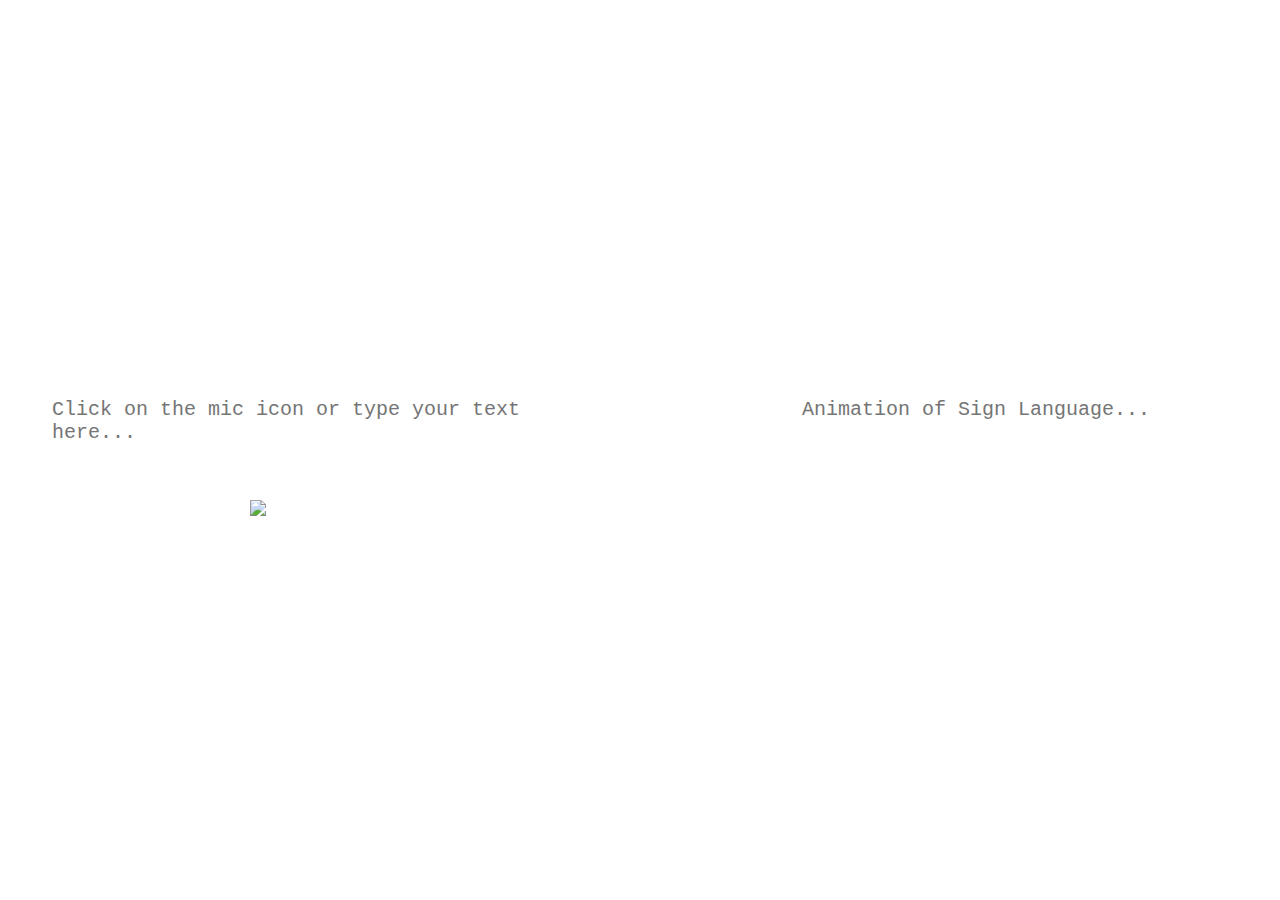
==== Converter/index.html @ aa3c1edd "Add files via upload" ====
<!DOCTYPE html>
<html lang="en">

<head>
    <meta charset="UTF-8">
    <meta http-equiv="X-UA-Compatible" content="IE=edge">
    <meta name="viewport" content="width=device-width, initial-scale=1.0">
    <link rel="stylesheet" href="./style.css">
    <title>Speech2Sign</title>
</head>

<body>
    <h1>Speech2Sign<h1>
            <textarea id="convert_textarea" placeholder="Click on the mic icon or type your text here..."></textarea>
            <img id="mic_icon" src="./Resources/mute.png" height="100">
            <!-- The following code needs to be replaced with a element that will display the animated signs -->
            <textarea id="sign_textarea" placeholder="Animation of Sign Language..."></textarea>
            <!-- End -->
            <h4 class="credits">Developed by Abdul Swareeh, Aryan Shah, Abdul Hadi and Shubadhip</h4>
</body>

<script src="./script.js"></script>

</html>
---- Converter/style.css ----
body {
    background-image: url('./Resources/bg.jpg');
    color: white;
}

h1 {
    text-align: center;
    font-size: 50px;
}

#convert_textarea {
    font-size: 20px;
    position: absolute;
    bottom: 200px;
    left: 50px;
    height: 300px;
    width: 500px;
    border-radius: 10px;
    border: none;
    resize: none;
}

#mic_icon {
    position: absolute;
    top: 500px;
    left: 250px;
}

#mic_icon:hover {
    cursor: pointer;
}

#sign_textarea {
    font-size: 20px;
    position: absolute;
    bottom: 200px;
    left: 800px;
    height: 300px;
    width: 500px;
    border-radius: 10px;
    border: none;
    resize: none;
}

.credits {
    position: absolute;
    top: 625px;
    left: 425px;
}
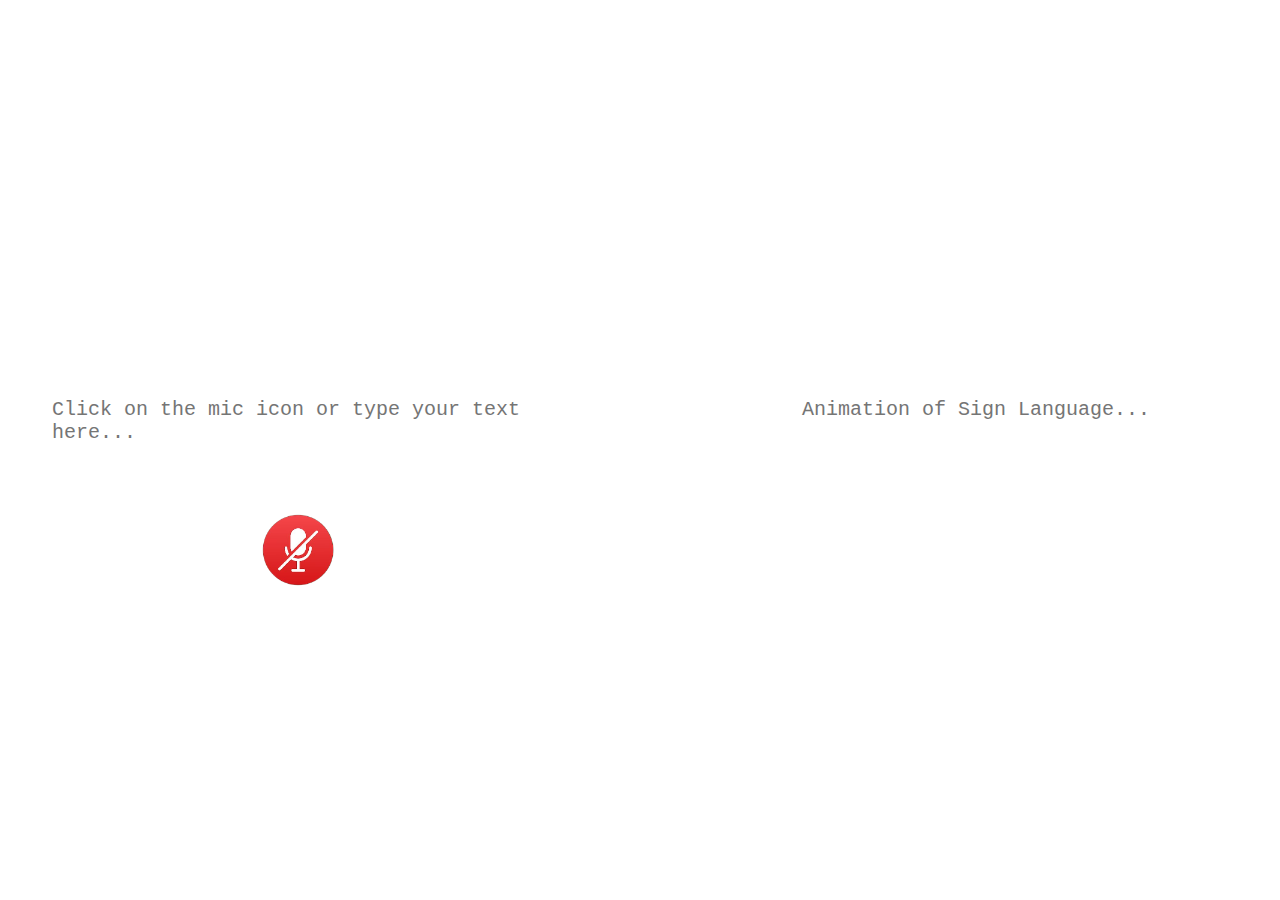
==== commit 7823d72c: "Update index.html" ====
--- a/Converter/index.html
+++ b/Converter/index.html
@@ -12,7 +12,7 @@
 <body>
     <h1>Speech2Sign<h1>
             <textarea id="convert_textarea" placeholder="Click on the mic icon or type your text here..."></textarea>
-            <img id="mic_icon" src="./Resources/mute.png" height="100">
+            <img id="mic_icon" src="./Assets/mute.png" height="100">
             <!-- The following code needs to be replaced with a element that will display the animated signs -->
             <textarea id="sign_textarea" placeholder="Animation of Sign Language..."></textarea>
             <!-- End -->
@@ -21,4 +21,4 @@
 
 <script src="./script.js"></script>
 
-</html>+</html>
--- a/Converter/style.css
+++ b/Converter/style.css
@@ -46,4 +46,4 @@
     position: absolute;
     top: 625px;
     left: 425px;
-}+}
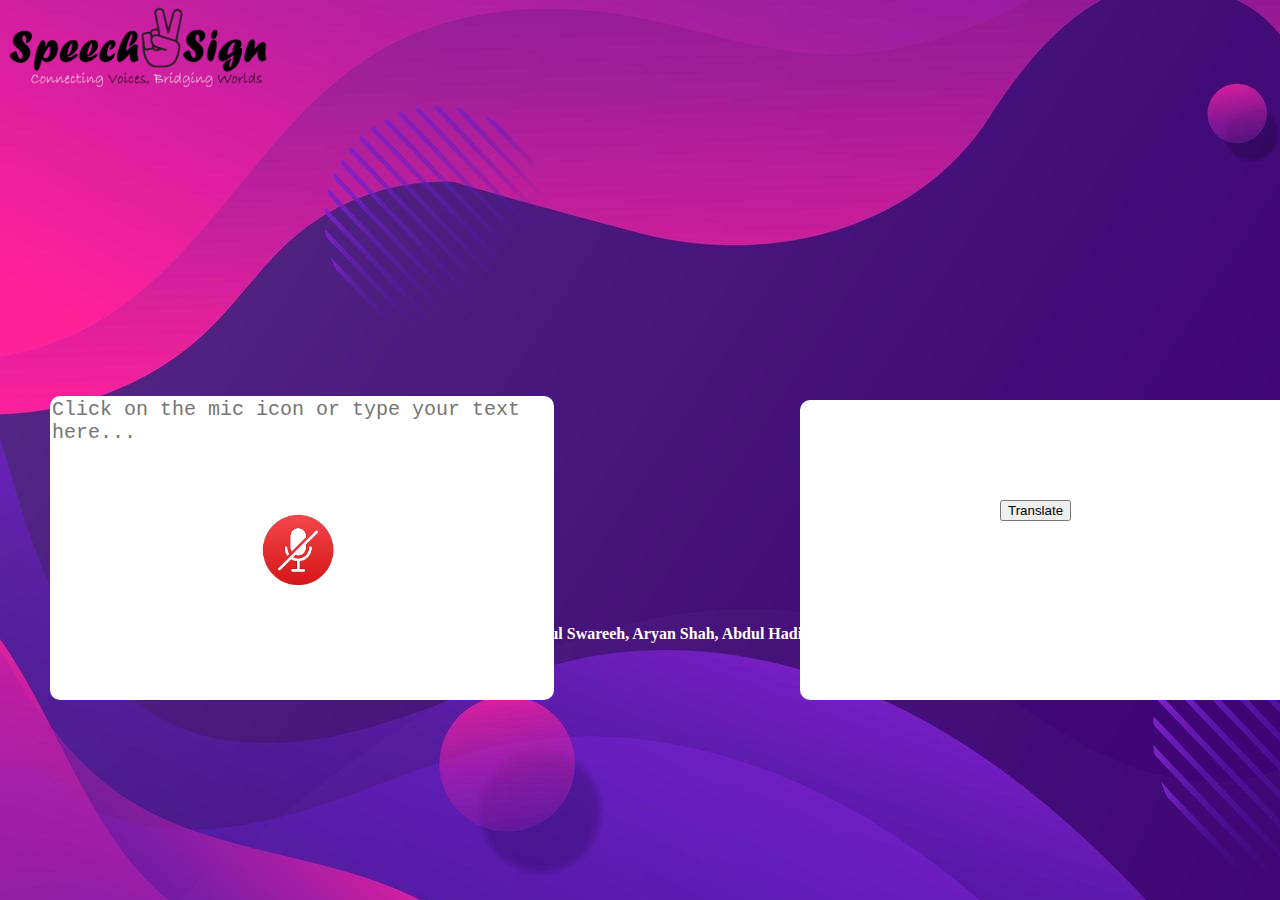
==== commit 1441c538: "Add files via upload" ====
--- a/Converter/index.html
+++ b/Converter/index.html
@@ -6,19 +6,18 @@
     <meta http-equiv="X-UA-Compatible" content="IE=edge">
     <meta name="viewport" content="width=device-width, initial-scale=1.0">
     <link rel="stylesheet" href="./style.css">
-    <title>Speech2Sign</title>
+    <title>Speech2Sign | Translator</title>
 </head>
 
 <body>
-    <h1>Speech2Sign<h1>
-            <textarea id="convert_textarea" placeholder="Click on the mic icon or type your text here..."></textarea>
-            <img id="mic_icon" src="./Assets/mute.png" height="100">
-            <!-- The following code needs to be replaced with a element that will display the animated signs -->
-            <textarea id="sign_textarea" placeholder="Animation of Sign Language..."></textarea>
-            <!-- End -->
-            <h4 class="credits">Developed by Abdul Swareeh, Aryan Shah, Abdul Hadi and Shubadhip</h4>
+    <a href="../index.html"><img src="./Assets/Speech2Sign_logo2.png" height="100"></a>
+    <textarea id="input_textarea" placeholder="Click on the mic icon or type your text here..."></textarea>
+    <img id="mic_icon" src="./Assets/mute.png" height="100">
+    <img src="./Assets/white.png" id="output">
+    <button id="convert_btn">Translate</button>
+    <h4 class="credits">Developed by Abdul Swareeh, Aryan Shah, Abdul Hadi and Shubadhip</h4>
 </body>
 
 <script src="./script.js"></script>
 
-</html>
+</html>--- a/Converter/style.css
+++ b/Converter/style.css
@@ -1,5 +1,10 @@
+* {
+    margin: 0;
+}
+
+
 body {
-    background-image: url('./Resources/bg.jpg');
+    background-image: url('./Assets/bg.jpg');
     color: white;
 }
 
@@ -8,7 +13,7 @@
     font-size: 50px;
 }
 
-#convert_textarea {
+#input_textarea {
     font-size: 20px;
     position: absolute;
     bottom: 200px;
@@ -30,7 +35,7 @@
     cursor: pointer;
 }
 
-#sign_textarea {
+#output {
     font-size: 20px;
     position: absolute;
     bottom: 200px;
@@ -42,8 +47,15 @@
     resize: none;
 }
 
+#convert_btn {
+    position: absolute;
+    top: 500px;
+    left: 1000px;
+}
+
+
 .credits {
     position: absolute;
     top: 625px;
     left: 425px;
-}
+}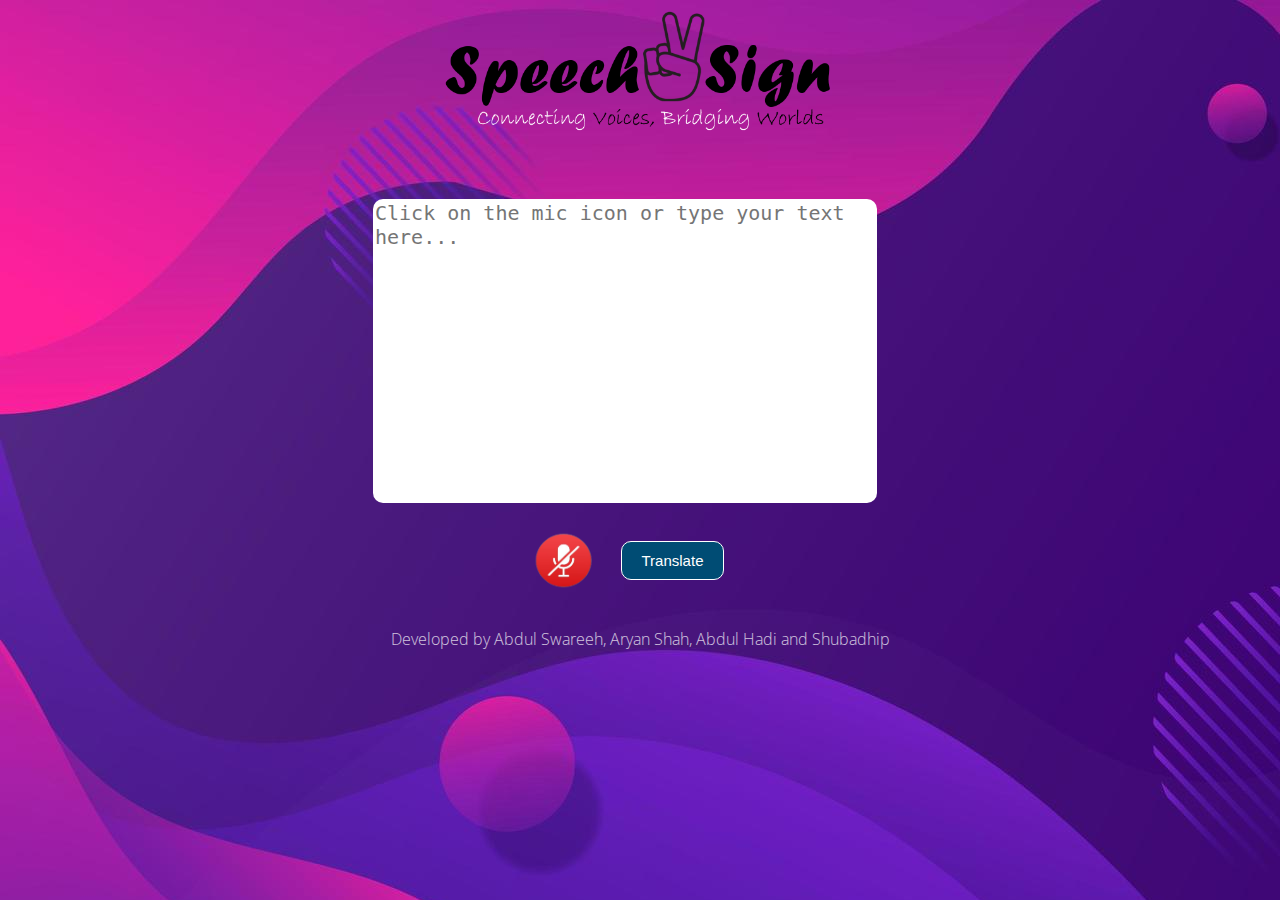
==== commit 14daa312: "New UI  For Converter" ====
--- a/Converter/index.html
+++ b/Converter/index.html
@@ -10,13 +10,22 @@
 </head>
 
 <body>
-    <a href="../index.html"><img src="./Assets/Speech2Sign_logo2.png" height="100"></a>
-    <textarea id="input_textarea" placeholder="Click on the mic icon or type your text here..."></textarea>
-    <img id="mic_icon" src="./Assets/mute.png" height="100">
-    <img src="./Assets/white.png" id="output">
-    <button id="convert_btn">Translate</button>
+    <div class="div_logo"><a href="../index.html"><img src="./Assets/Speech2Sign_logo2.png" draggable="false"></a></div>
+    <div class="main_div">
+        <div class="div_1">
+            <textarea id="input_textarea" placeholder="Click on the mic icon or type your text here..."></textarea>
+            <div class="div_1-2">
+                <img id="mic_icon" src="./Assets/mute.png" draggable="false">
+                <button id="convert_btn">Translate</button>
+            </div>
+        </div>
+        <div class="div_2">
+            <img src="./Assets/white.png" id="output">
+        </div>
+    </div>
     <h4 class="credits">Developed by Abdul Swareeh, Aryan Shah, Abdul Hadi and Shubadhip</h4>
 </body>
+
 
 <script src="./script.js"></script>
 
--- a/Converter/style.css
+++ b/Converter/style.css
@@ -1,3 +1,6 @@
+/* Importing Open Sans */
+@import url('https://fonts.googleapis.com/css2?family=Open+Sans&display=swap');
+
 * {
     margin: 0;
 }
@@ -8,16 +11,41 @@
     color: white;
 }
 
-h1 {
-    text-align: center;
-    font-size: 50px;
+.div_logo {
+    display: flex;
+    justify-content: center;
+}
+
+.div_logo img {
+    height: 150px;
+}
+
+.main_div {
+    display: flex;
+    flex-direction: row;
+    gap: 30px;
+    justify-content: center;
+    position: relative;
+    top: 5vh;
+}
+
+.div_1,
+.div_2 {
+    display: flex;
+    flex-direction: column;
+    align-items: center;
+    gap: 20px;
+}
+
+.div_1-2 {
+    display: flex;
+    gap: 20px;
+    justify-content: center;
+    align-items: center;
 }
 
 #input_textarea {
     font-size: 20px;
-    position: absolute;
-    bottom: 200px;
-    left: 50px;
     height: 300px;
     width: 500px;
     border-radius: 10px;
@@ -26,9 +54,9 @@
 }
 
 #mic_icon {
-    position: absolute;
-    top: 500px;
-    left: 250px;
+    display: flex;
+    height: 75px;
+    width: 75px;
 }
 
 #mic_icon:hover {
@@ -36,26 +64,40 @@
 }
 
 #output {
+    display: none;
     font-size: 20px;
-    position: absolute;
-    bottom: 200px;
-    left: 800px;
     height: 300px;
     width: 500px;
     border-radius: 10px;
     border: none;
     resize: none;
+    transition: 0.5s;
+    clear: both;
 }
 
 #convert_btn {
-    position: absolute;
-    top: 500px;
-    left: 1000px;
+    border-radius: 10px;
+    border: 1px solid white;
+    font-size: 15px;
+    padding: 10px 20px 10px 20px;
+    color: white;
+    background-color: #004C74;
+    height: 39px;
+}
+
+#convert_btn:hover {
+    background-color: #004C74;
+    background: #D93760;
+    color: #FFE6D7;
+    cursor: pointer;
 }
 
 
 .credits {
-    position: absolute;
-    top: 625px;
-    left: 425px;
+    font-family: 'Open Sans', sans-serif;
+    font-weight: lighter;
+    opacity: 75%;
+    text-align: center;
+    position: relative;
+    top: 75px;
 }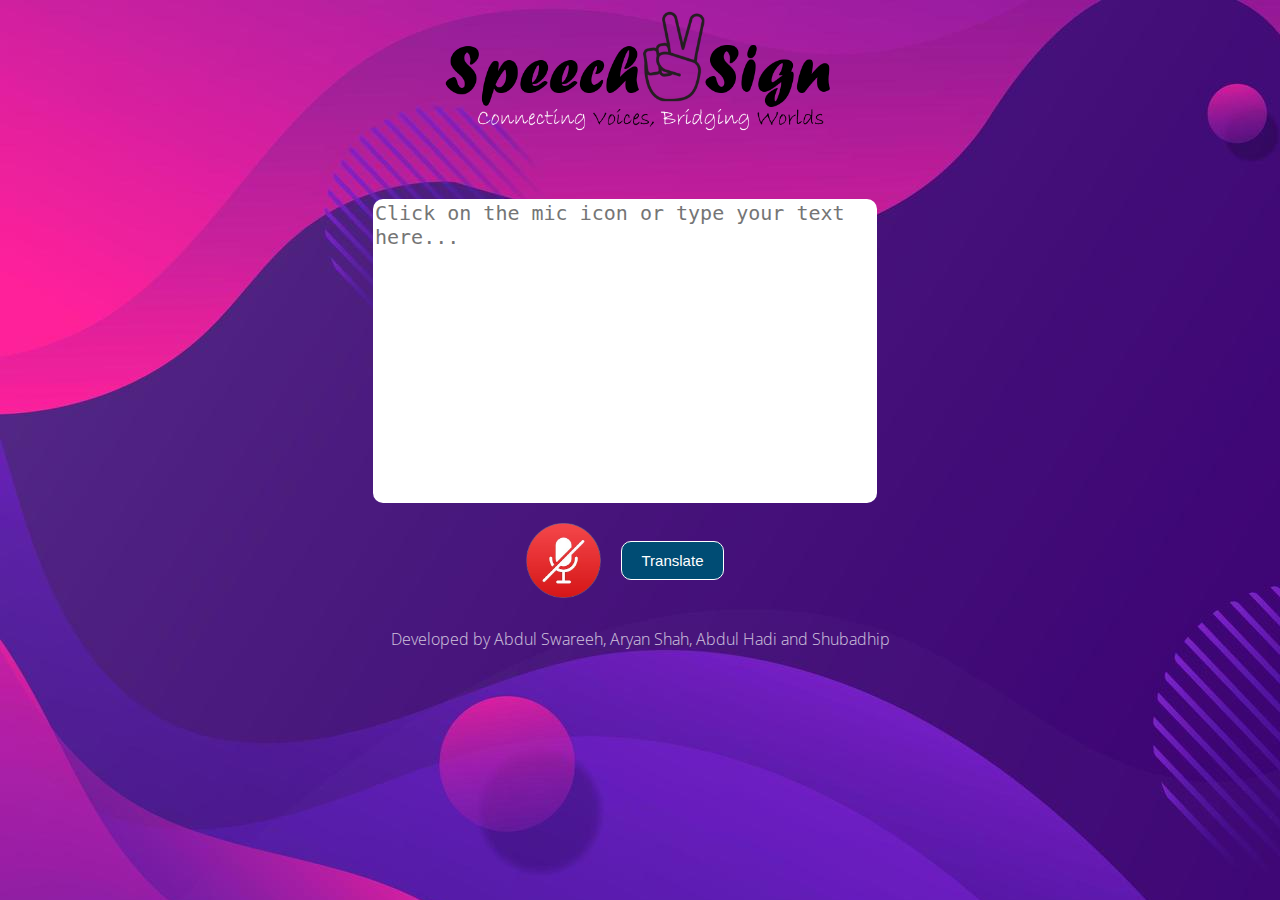
==== commit be7643cd: "Speech2Sign SparkX final upload" ====
--- a/Converter/index.html
+++ b/Converter/index.html
@@ -1,32 +1,32 @@
-<!DOCTYPE html>
-<html lang="en">
-
-<head>
-    <meta charset="UTF-8">
-    <meta http-equiv="X-UA-Compatible" content="IE=edge">
-    <meta name="viewport" content="width=device-width, initial-scale=1.0">
-    <link rel="stylesheet" href="./style.css">
-    <title>Speech2Sign | Translator</title>
-</head>
-
-<body>
-    <div class="div_logo"><a href="../index.html"><img src="./Assets/Speech2Sign_logo2.png" draggable="false"></a></div>
-    <div class="main_div">
-        <div class="div_1">
-            <textarea id="input_textarea" placeholder="Click on the mic icon or type your text here..."></textarea>
-            <div class="div_1-2">
-                <img id="mic_icon" src="./Assets/mute.png" draggable="false">
-                <button id="convert_btn">Translate</button>
-            </div>
-        </div>
-        <div class="div_2">
-            <img src="./Assets/white.png" id="output">
-        </div>
-    </div>
-    <h4 class="credits">Developed by Abdul Swareeh, Aryan Shah, Abdul Hadi and Shubadhip</h4>
-</body>
-
-
-<script src="./script.js"></script>
-
+<!DOCTYPE html>
+<html lang="en">
+
+<head>
+    <meta charset="UTF-8">
+    <meta http-equiv="X-UA-Compatible" content="IE=edge">
+    <meta name="viewport" content="width=device-width, initial-scale=1.0">
+    <link rel="stylesheet" href="./style.css">
+    <title>Speech2Sign | Translator</title>
+</head>
+
+<body>
+    <div class="div_logo"><a href="../index.html"><img src="./Assets/Speech2Sign_logo2.png" draggable="false"></a></div>
+    <div class="main_div">
+        <div class="div_1">
+            <textarea id="input_textarea" placeholder="Click on the mic icon or type your text here..."></textarea>
+            <div class="div_1-2">
+                <img id="mic_icon" src="./Assets/mute.png" draggable="false">
+                <button id="convert_btn">Translate</button>
+            </div>
+        </div>
+        <div class="div_2">
+            <img src="./Assets/white.png" id="output">
+        </div>
+    </div>
+    <h4 class="credits">Developed by Abdul Swareeh, Aryan Shah, Abdul Hadi and Shubadhip</h4>
+</body>
+
+
+<script src="./script.js"></script>
+
 </html>--- a/Converter/style.css
+++ b/Converter/style.css
@@ -1,103 +1,132 @@
-/* Importing Open Sans */
-@import url('https://fonts.googleapis.com/css2?family=Open+Sans&display=swap');
-
-* {
-    margin: 0;
-}
-
-
-body {
-    background-image: url('./Assets/bg.jpg');
-    color: white;
-}
-
-.div_logo {
-    display: flex;
-    justify-content: center;
-}
-
-.div_logo img {
-    height: 150px;
-}
-
-.main_div {
-    display: flex;
-    flex-direction: row;
-    gap: 30px;
-    justify-content: center;
-    position: relative;
-    top: 5vh;
-}
-
-.div_1,
-.div_2 {
-    display: flex;
-    flex-direction: column;
-    align-items: center;
-    gap: 20px;
-}
-
-.div_1-2 {
-    display: flex;
-    gap: 20px;
-    justify-content: center;
-    align-items: center;
-}
-
-#input_textarea {
-    font-size: 20px;
-    height: 300px;
-    width: 500px;
-    border-radius: 10px;
-    border: none;
-    resize: none;
-}
-
-#mic_icon {
-    display: flex;
-    height: 75px;
-    width: 75px;
-}
-
-#mic_icon:hover {
-    cursor: pointer;
-}
-
-#output {
-    display: none;
-    font-size: 20px;
-    height: 300px;
-    width: 500px;
-    border-radius: 10px;
-    border: none;
-    resize: none;
-    transition: 0.5s;
-    clear: both;
-}
-
-#convert_btn {
-    border-radius: 10px;
-    border: 1px solid white;
-    font-size: 15px;
-    padding: 10px 20px 10px 20px;
-    color: white;
-    background-color: #004C74;
-    height: 39px;
-}
-
-#convert_btn:hover {
-    background-color: #004C74;
-    background: #D93760;
-    color: #FFE6D7;
-    cursor: pointer;
-}
-
-
-.credits {
-    font-family: 'Open Sans', sans-serif;
-    font-weight: lighter;
-    opacity: 75%;
-    text-align: center;
-    position: relative;
-    top: 75px;
+/* Importing Open Sans */
+@import url('https://fonts.googleapis.com/css2?family=Open+Sans&display=swap');
+
+* {
+    margin: 0;
+}
+
+
+body {
+    background-image: url('./Assets/bg.jpg');
+    color: white;
+}
+
+.div_logo {
+    display: flex;
+    justify-content: center;
+}
+
+.div_logo img {
+    height: 150px;
+}
+
+.main_div {
+    display: flex;
+    flex-direction: row;
+    gap: 30px;
+    justify-content: center;
+    position: relative;
+    top: 5vh;
+}
+
+.div_1,
+.div_2 {
+    display: flex;
+    flex-direction: column;
+    align-items: center;
+    gap: 20px;
+}
+
+.div_1-2 {
+    display: flex;
+    gap: 20px;
+    justify-content: center;
+    align-items: center;
+}
+
+#input_textarea {
+    font-size: 20px;
+    height: 300px;
+    width: 500px;
+    border-radius: 10px;
+    border: none;
+    resize: none;
+}
+
+#mic_icon {
+    display: flex;
+    height: 75px;
+    width: 75px;
+}
+
+#mic_icon:hover {
+    cursor: pointer;
+}
+
+#output {
+    display: none;
+    font-size: 20px;
+    height: 300px;
+    width: 500px;
+    border-radius: 10px;
+    border: none;
+    resize: none;
+    transition: 0.5s;
+    clear: both;
+}
+
+#convert_btn {
+    border-radius: 10px;
+    border: 1px solid white;
+    font-size: 15px;
+    padding: 10px 20px 10px 20px;
+    color: white;
+    background-color: #004C74;
+    height: 39px;
+}
+
+#convert_btn:hover {
+    background-color: #004C74;
+    background: #D93760;
+    color: #FFE6D7;
+    cursor: pointer;
+}
+
+
+.credits {
+    font-family: 'Open Sans', sans-serif;
+    font-weight: lighter;
+    opacity: 75%;
+    text-align: center;
+    position: relative;
+    top: 75px;
+}
+
+/* Mobile Responsive */
+
+@media only screen and (min-width: 320px) and (max-width: 428px) {
+
+    .div_logo img {
+        height: 125px;
+    }
+
+    .main_div {
+        display: flex;
+        flex-direction: column;
+        top: 0vh;
+    }
+
+    #input_textarea {
+        height: 250px;
+        width: 100%;
+    }
+
+    #output {
+        height: auto;
+        width: 100%;
+    }
+
+    .credits {
+        top: 25px;
+    }
 }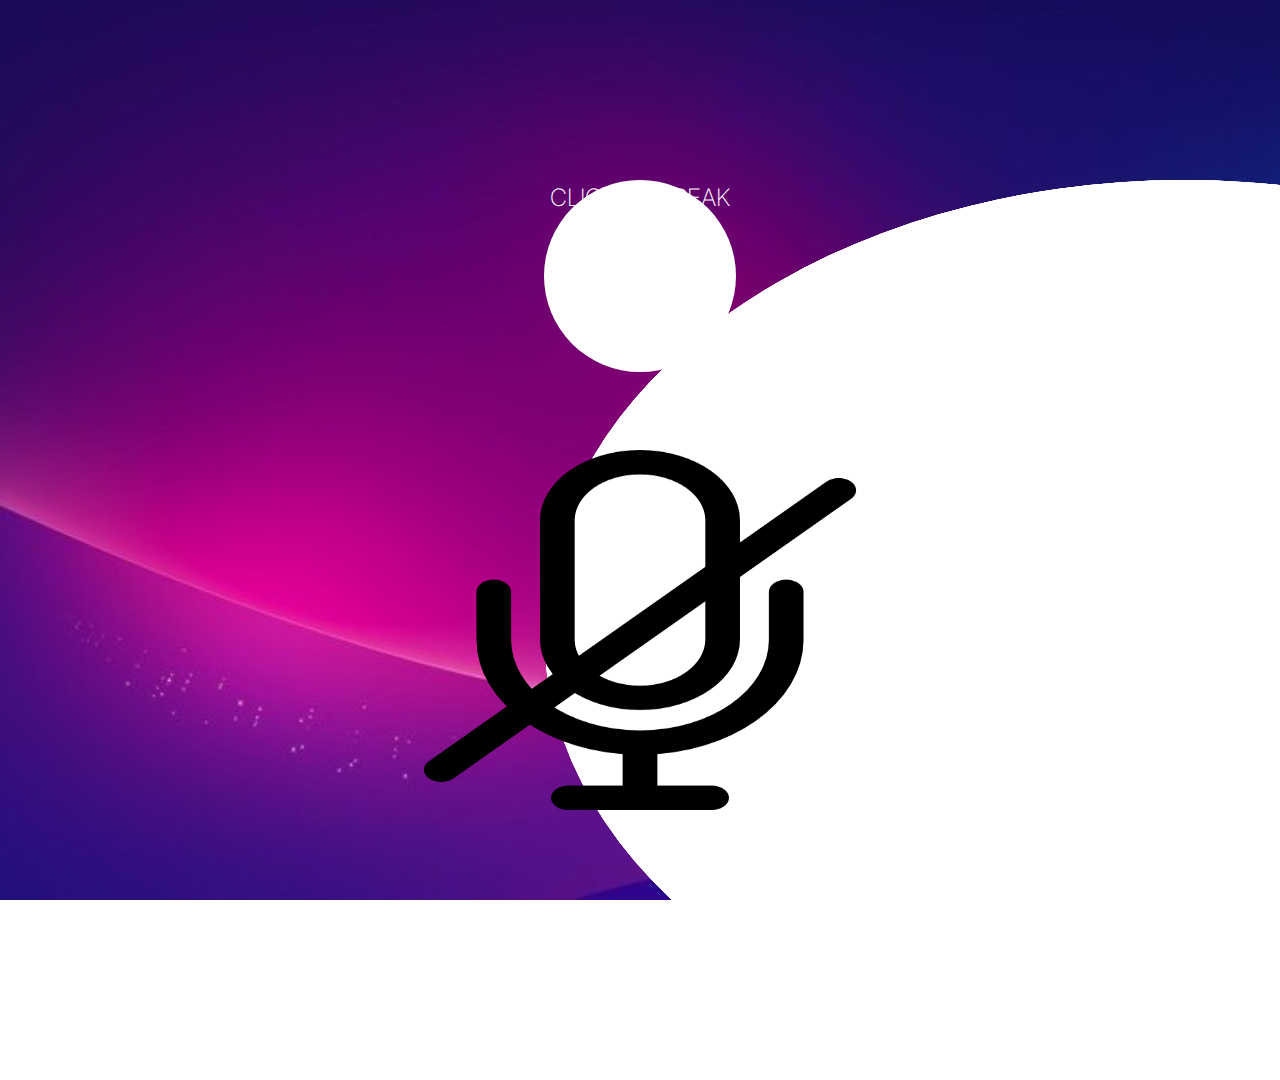
==== commit 9e253573: "Final Update" ====
--- a/Converter/index.html
+++ b/Converter/index.html
@@ -6,26 +6,38 @@
     <meta http-equiv="X-UA-Compatible" content="IE=edge">
     <meta name="viewport" content="width=device-width, initial-scale=1.0">
     <link rel="stylesheet" href="./style.css">
-    <title>Speech2Sign | Translator</title>
+    <title>Speech2Sign v4</title>
 </head>
 
 <body>
-    <div class="div_logo"><a href="../index.html"><img src="./Assets/Speech2Sign_logo2.png" draggable="false"></a></div>
-    <div class="main_div">
-        <div class="div_1">
-            <textarea id="input_textarea" placeholder="Click on the mic icon or type your text here..."></textarea>
-            <div class="div_1-2">
-                <img id="mic_icon" src="./Assets/mute.png" draggable="false">
-                <button id="convert_btn">Translate</button>
+    <div>
+
+        <div class="main_content">
+            <div id="back_btn"><img src="./Assets/back2.png"></div>
+            <div class="container">
+                <div id="pulse">
+                    <img id='mic_icon' src="./Assets/mute2.png" draggable="false">
+                    <span class="pulse_span" style="--i:0;"></span>
+                    <span class="pulse_span" style="--i:1;"></span>
+                    <span class="pulse_span" style="--i:2;"></span>
+                    <span class="pulse_span" style="--i:3;"></span>
+                </div>
+
+                <h2 id="status">CLICK TO SPEAK</h2>
             </div>
+
         </div>
-        <div class="div_2">
-            <img src="./Assets/white.png" id="output">
+
+        <div id="slider_div">
+            <div class="user_tools">
+                <h2 id="speech_text" contenteditable="true"></h2>
+            </div>
+            <img src="./Assets/S2S.png" id="output" draggable="false">
+            <button id="repeat_btn">REPEAT</button>
         </div>
+
     </div>
-    <h4 class="credits">Developed by Abdul Swareeh, Aryan Shah, Abdul Hadi and Shubadhip</h4>
 </body>
-
 
 <script src="./script.js"></script>
 
--- a/Converter/style.css
+++ b/Converter/style.css
@@ -1,132 +1,231 @@
 /* Importing Open Sans */
 @import url('https://fonts.googleapis.com/css2?family=Open+Sans&display=swap');
+/* Importing Kanit */
+@import url('https://fonts.googleapis.com/css2?family=Kanit&display=swap');
+/* Importing Inter */
+@import url('https://fonts.googleapis.com/css2?family=Inter:wght@100..900&display=swap');
+/* Importing Jost Font */
+@import url('https://fonts.googleapis.com/css2?family=Jost:wght@100..900&display=swap');
 
 * {
     margin: 0;
 }
 
-
 body {
-    background-image: url('./Assets/bg.jpg');
+    overflow: hidden;
+    background-image: url('./Assets/Bg_Desktop.jpg');
+    background-size: cover;
+    background-repeat: no-repeat;
+}
+
+#back_btn {
+    display: none;
     color: white;
-}
-
-.div_logo {
-    display: flex;
-    justify-content: center;
-}
-
-.div_logo img {
-    height: 150px;
-}
-
-.main_div {
-    display: flex;
-    flex-direction: row;
-    gap: 30px;
-    justify-content: center;
-    position: relative;
-    top: 5vh;
-}
-
-.div_1,
-.div_2 {
-    display: flex;
-    flex-direction: column;
-    align-items: center;
-    gap: 20px;
-}
-
-.div_1-2 {
-    display: flex;
-    gap: 20px;
-    justify-content: center;
-    align-items: center;
-}
-
-#input_textarea {
-    font-size: 20px;
-    height: 300px;
-    width: 500px;
-    border-radius: 10px;
+    position: absolute;
+    top: 1rem;
+    left: 1rem;
+    transition: 0.5s;
+    cursor: pointer;
+}
+
+.main_content {
+    height: 100vh;
+    height: 100svh;
+}
+
+.container {
+    height: inherit;
+    position: absolute;
+    top: 20%;
+    right: 0;
+    bottom: 0;
+    left: 0;
+}
+
+#pulse {
+    background-color: white;
+    border-radius: 50%;
+    margin: auto auto 45% auto;
+    width: 50vw;
+    height: 50vw;
+    cursor: pointer;
+    animation: scaling 1s ease-in-out forwards infinite alternate;
+}
+
+@keyframes scaling {
+    100% {
+        scale: 95%;
+    }
+}
+
+#mic_icon {
+    position: absolute;
+    z-index: 1;
+    height: 40%;
+    width: 40%;
+    top: 0;
+    right: 0;
+    left: 0;
+    bottom: 0;
+    margin: auto;
+}
+
+.pulse_span {
+    position: absolute;
+    height: 100%;
+    width: 100%;
+    background-color: inherit;
+    border-radius: inherit;
+}
+
+.listening {
+    opacity: 0.8;
+    animation: pulsing 4s ease-in-out infinite;
+    animation-delay: calc(1s *var(--i));
+}
+
+
+@keyframes pulsing {
+    100% {
+        opacity: 0;
+        transform: scale(2);
+    }
+}
+
+#status {
+    font-family: "Inter", sans-serif;
+    font-weight: 200;
+    text-align: center;
+    color: white;
+    position: relative;
+    bottom: 20%;
+}
+
+#slider_div {
+    border-radius: 20px;
+    background-color: white;
+    height: 100vh;
+    width: 100%;
+    transition: 0.5s;
+    text-align: center;
+    position: absolute;
+    top: 100%;
+    z-index: 2;
+    user-select: text;
+}
+
+.user_tools {
+    font-family: "Inter", sans-serif;
+    border: 20px solid white;
+    border-radius: 20px;
+    color: black;
+    z-index: 4;
+    position: relative;
+}
+
+#speech_text {
+    z-index: 4;
+}
+
+#output {
+    z-index: 3;
+    position: relative;
+    bottom: 70px;
+    width: 100%;
+}
+
+#repeat_btn {
+    background-color: #1A00B9;
+    color: white;
+    font-family: "Jost", sans-serif;
+    font-weight: bold;
+    font-size: 100%;
+    padding: 5px 20px 5px 20px;
     border: none;
-    resize: none;
-}
-
-#mic_icon {
-    display: flex;
-    height: 75px;
-    width: 75px;
-}
-
-#mic_icon:hover {
+    border-radius: 5px;
+    margin-top: 5%;
+    position: relative;
+    bottom: 70px;
     cursor: pointer;
 }
 
-#output {
-    display: none;
-    font-size: 20px;
-    height: 300px;
-    width: 500px;
-    border-radius: 10px;
-    border: none;
-    resize: none;
-    transition: 0.5s;
-    clear: both;
-}
-
-#convert_btn {
-    border-radius: 10px;
-    border: 1px solid white;
-    font-size: 15px;
-    padding: 10px 20px 10px 20px;
-    color: white;
-    background-color: #004C74;
-    height: 39px;
-}
-
-#convert_btn:hover {
-    background-color: #004C74;
-    background: #D93760;
-    color: #FFE6D7;
-    cursor: pointer;
-}
-
-
-.credits {
-    font-family: 'Open Sans', sans-serif;
-    font-weight: lighter;
-    opacity: 75%;
-    text-align: center;
-    position: relative;
-    top: 75px;
-}
-
-/* Mobile Responsive */
-
-@media only screen and (min-width: 320px) and (max-width: 428px) {
-
-    .div_logo img {
-        height: 125px;
-    }
-
-    .main_div {
-        display: flex;
-        flex-direction: column;
-        top: 0vh;
-    }
-
-    #input_textarea {
-        height: 250px;
-        width: 100%;
+/*Desktop Responsive: ---------------------------------------*/
+
+@media only screen and (min-width: 1025px) {
+
+    #back_btn {
+        content: url("./Assets/back-right.png");
+        display: none;
+        color: white;
+        position: relative;
+        top: 3.5%;
+        left: 97%;
+        transition: 0.5s;
+        cursor: pointer;
+        z-index: 10;
+    }
+
+    .main_content {
+        height: 100vh;
+    }
+
+    #pulse {
+        width: 15vw;
+        height: 15vw;
+    }
+
+    #status {
+        bottom: 85%;
+    }
+
+    #slider_div {
+        min-height: 100vh;
+        width: 50%;
+        transition: 0.5s;
+        text-align: center;
+        position: absolute;
+        top: 0;
+        left: 100%;
+        z-index: 2;
+        user-select: text;
+    }
+
+    .user_tools {
+        color: black;
+        position: relative;
+        width: 40%;
+        top: 30px;
+        left: 7%;
+    }
+
+    #speech_text {
+        z-index: 4;
     }
 
     #output {
-        height: auto;
-        width: 100%;
-    }
-
-    .credits {
-        top: 25px;
-    }
+        z-index: 3;
+        position: relative;
+        bottom: 0px;
+        top: 10%;
+        right: 12%;
+        width: inherit;
+    }
+
+    #repeat_btn {
+        background-color: #1A00B9;
+        color: white;
+        font-family: "Jost", sans-serif;
+        font-weight: bold;
+        font-size: 100%;
+        padding: 5px 20px 5px 20px;
+        border: none;
+        border-radius: 5px;
+        margin-top: 5%;
+        position: relative;
+        bottom: 0px;
+        right: 45%;
+        top: 15%;
+        cursor: pointer;
+    }
+
 }